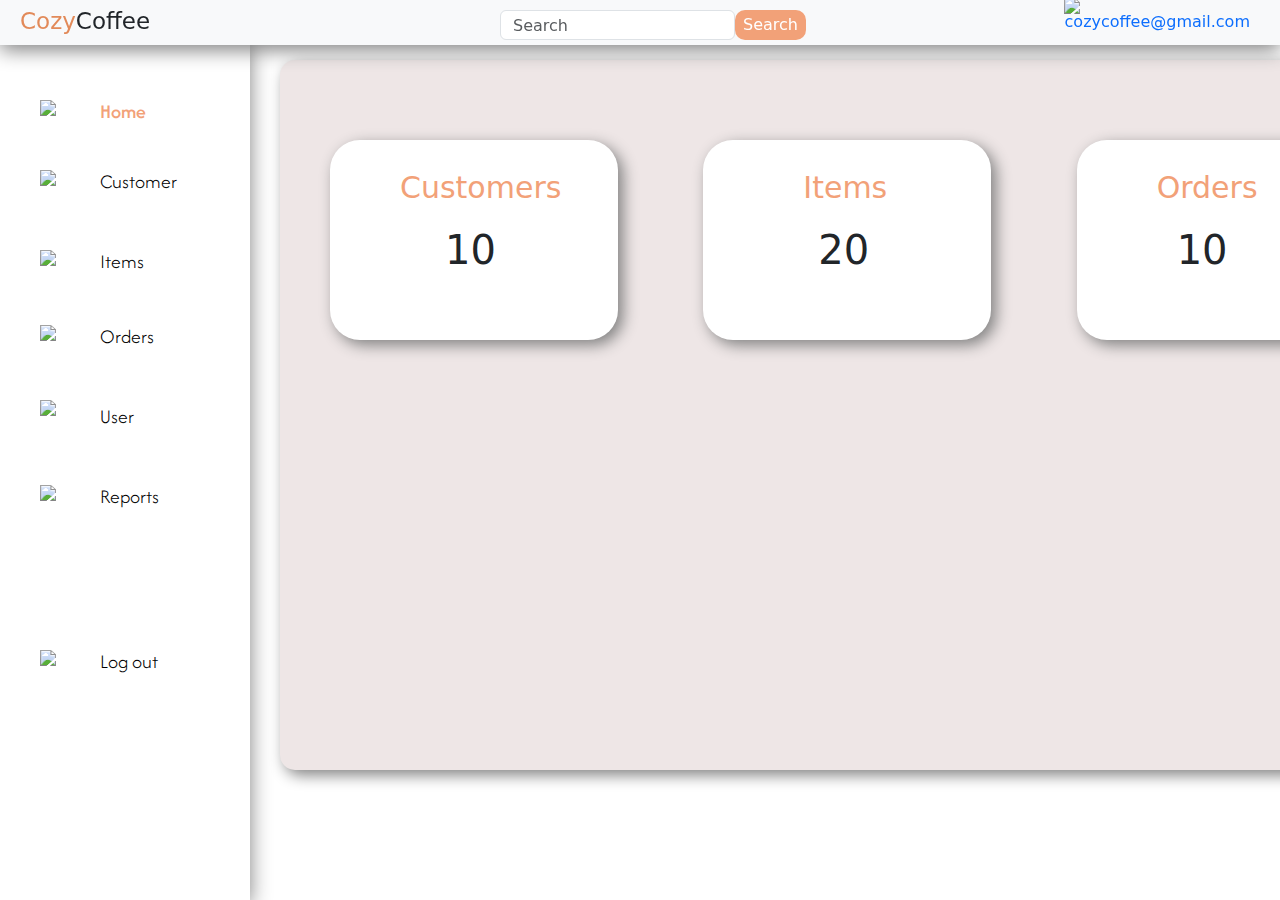
==== home/main.html @ 7238b590 "customer,home,login responsive changed" ====
<!DOCTYPE html>
<html lang="en">
<head>
    <meta charset="UTF-8">
    <title>Home Page</title>
    <link rel="stylesheet" href="home.css">
    <link rel="stylesheet" href="/assets/style/normalize.css">
    <link rel="preconnect" href="https://fonts.googleapis.com">
    <link rel="preconnect" href="https://fonts.gstatic.com" crossorigin>
    <link href="https://fonts.googleapis.com/css2?family=Afacad+Flux:wght@100..1000&display=swap" rel="stylesheet">
    <link href="https://cdn.jsdelivr.net/npm/bootstrap@5.3.3/dist/css/bootstrap.min.css" rel="stylesheet" integrity="sha384-QWTKZyjpPEjISv5WaRU9OFeRpok6YctnYmDr5pNlyT2bRjXh0JMhjY6hW+ALEwIH" crossorigin="anonymous">
</head>
<body>

<main>
    <section id="home_page">

     <section>
        <nav class="navbar navbar-expand-lg bg-body-tertiary" id="navigation">
            <h4 id="shop_name"><span id="first_word">Cozy</span><span id="second_word">Coffee</span></h4>
            <div class="container-fluid">
                <form class="d-flex" role="search">
                    <input class="form-control" type="search" placeholder="Search" aria-label="Search">
                    <button id="search_btn" type="submit">Search</button>
                </form>
            </div>
        </nav>

        <div>
           <img src="/assets/images/user_img.png" id="user_img">
            <a href="#">
               <span id="email">cozycoffee@gmail.com</span>
            </a>
        </div>
     </section>

        <aside id="sidebar">
           <div>
               <img src="/assets/images/home_icon.png" id="home_icon" class="icons">

               <a href="../home/main.html">
                   <h6 id="home_link">Home</h6>
               </a>

           </div>

            <div>
                <img src="/assets/images/customer_icon.png" id="customer_icon" class="icons">
                <a href="../customer/customer.html">
                <h6 id="customer_link" class="links">Customer</h6>
                </a>
            </div>

            <div>
                <img src="/assets/images/item_icon.png" id="item_icon" class="icons">
                <a href="../Item/item.html">
                <h6 id="item_link" class="links" >Items</h6>
                </a>
            </div>

            <div>
                <img src="/assets/images/order_icon.png" id="order_icon" class="icons">
                <a href="../order/order.html">
                <h6 id="order_link" class="links" >Orders</h6>
                </a>
            </div>

            <div>
                <img src="/assets/images/user_icon.png" id="user_icon" class="icons">
                <a href="../user/user.html">
                <h6 id="user_link" class="links" >User</h6>
                </a>
            </div>

            <div>
                <img src="/assets/images/report_icon.png" id="report_icon" class="icons">
                <a href="../reports/reports.html">
                <h6 id="report_link" class="links" >Reports</h6>
                </a>
            </div>

            <div>
                <img src="/assets/images/logout_icon.png" id="logout_icon" class="icons">

                <h6 id="logout_link" class="links" >Log out</h6>

            </div>
        </aside>

        <section id="home_content">
            <div class="grid">
                <div class="card-body" style="width: 18rem;" >
                    <h5 class="card-title" id="card1T1">Customers</h5>
                    <h6 class="card-subtitle" id="card1T2">10</h6>
                </div>

            <div class="card-body" style="width: 18rem;">
                <h5 class="card-title" id="card2T1">Items</h5>
                <h6 class="card-subtitle" id="card2T2">20</h6>
            </div>

            <div class="card-body" style="width: 18rem;">
                <h5 class="card-title" id="card3T1">Orders</h5>
                <h6 class="card-subtitle" id="card3T2">10</h6>
            </div>
            </div>
        </section>
    </section>
</main>
<script src="https://cdn.jsdelivr.net/npm/bootstrap@5.3.3/dist/js/bootstrap.bundle.min.js" integrity="sha384-YvpcrYf0tY3lHB60NNkmXc5s9fDVZLESaAA55NDzOxhy9GkcIdslK1eN7N6jIeHz" crossorigin="anonymous"></script>
</body>
</html>
---- home/home.css ----
body{
    overflow: hidden;
}

#navigation{
    background: white;
    height: 45px;
    width: 100vw;
    box-shadow: 0px 5px 20px grey;
    position: fixed;
    top: 0;
    z-index: 10;
}
#shop_name{
    width: fit-content;
    position: absolute;
    left: 20px;
    top: 8px;
    font-size: 23px;
}
#first_word{
    color: #e28a59;
}
.d-flex{
    position: absolute;
    left: 500px;
    top: 10px;
}
.form-control{
    width: 100px;
    height: 30px;
    border-radius: 10px;
    background: #f5f1f1;
    border-color: transparent;
}
#search_btn{
    background: #f2a178;
    color: white;
    border-color: transparent;
    width: 80px;
    border-radius: 10px;
}
#user_img{
    height: 50px;
    position: absolute;
    right: 200px;
    top: -2px;
    z-index: 12;
}
#email{
    position: absolute;
    right: 30px;
    top: 10px;
    z-index: 12;
}
#sidebar{
    background: white;
    color: white;
    width: 250px;
    height: 900px;
    box-shadow: 0px 5px 20px grey;
    position: absolute;
    /*top: 0;*/
    /*bottom: 0;*/
}
#home_content{
    width: 1170px;
    height: 710px;
    position: absolute;
    left: 280px;
    top: 60px;
    border-radius: 15px;
    box-shadow: 5px 5px 15px grey;
    background: #eee6e6;
}
.grid{
    display: grid;
    grid-template-columns: repeat(3,1fr);
}
.icons{
    position: absolute;
    left: 40px;
    height: 30px;
}
#home_icon{
    top: 100px;

}

#home_link{
    color: #f2a178;
    position: absolute;
    top: 100px;
    left: 100px;
    font-size: 20px;
    font-family: "Afacad Flux", sans-serif;
    font-optical-sizing: auto;
}
#customer_icon{
    top: 170px;

}
.links{
    color: black;
    position: absolute;
    font-size: 20px;
    font-family: "Afacad Flux", sans-serif;
    font-optical-sizing: auto;
    left: 100px;
    font-weight: 280;
}
#customer_link{
    top: 170px;
}
#item_icon{
    top: 250px;
}
#item_link{
    top: 250px;
}
#order_icon{
    top: 325px;
}
#order_link{
    top: 325px;
}
#user_icon{
    top: 400px;
    height: 35px;
}
#user_link{
    top: 405px;
}
#report_icon{
    top: 485px;
}
#report_link{
    top: 485px;
}
#logout_icon{
    top: 650px;
}
#logout_link{
    top: 650px;
}


.card-body{
    height: 200px;
    border-radius: 30px;
    box-shadow: 5px 5px 15px grey;
    background: white;
}
.card-title{
    font-size: 30px;
    position: relative;

}
#card1T1{
    left: 70px;
    top: 30px;
    color: #f2a178;
}
.card-subtitle{
    font-size: 40px;
    position: relative;
}
#card1T2 {
    left: 115px;
    top: 50px;
}

#card2T1{
    left: 100px;
    top: 30px;
    color: #f2a178;
}
#card2T2{
    left: 115px;
    top: 50px;
}
#card3T1{
    right: -80px;
    top: 30px;
    color: #f2a178;
}
#card3T2{
    right: -100px;
    top: 50px;
}
#home_content>div:first-child {
    margin-top: 80px;
    margin-left: 50px;
}
#home_content>div:nth-child(2){
    margin-top: 80px;
    margin-left: 40px;
}
#home_content>div:nth-child(3){
    margin-top: 80px;
    margin-left: 40px;
}
@media all and (max-width: 1440px) {

}
@media all and (max-width: 1024px) {
    #home_page{
        height: 801px;
        width: 1024px;
    }
    #navigation{
        width: 1024px;
    }
    .grid{
        grid-template-columns: repeat(1,1fr);
        align-items: center;
    }
    .grid>div:first-child{
        transform: translate(130px,-40px);
    }
    .grid>div:nth-child(2){
        transform: translate(130px,-20px);
    }
    .grid>div:nth-child(3){
        transform: translate(130px,10px);
    }
    .d-flex{
        left: 250px;
    }
    #home_content{
        width: 700px;
    }
}
@media all and (max-width: 768px) {
    #sidebar{
        height: 1500px;
    }

    #home_content{

    }
}
@media all and (max-width: 320px) {
    .d-flex{
        display: none;
    }
    #sidebar{
        display: none;
    }
    #home_icon{
        display: none;
    }
}
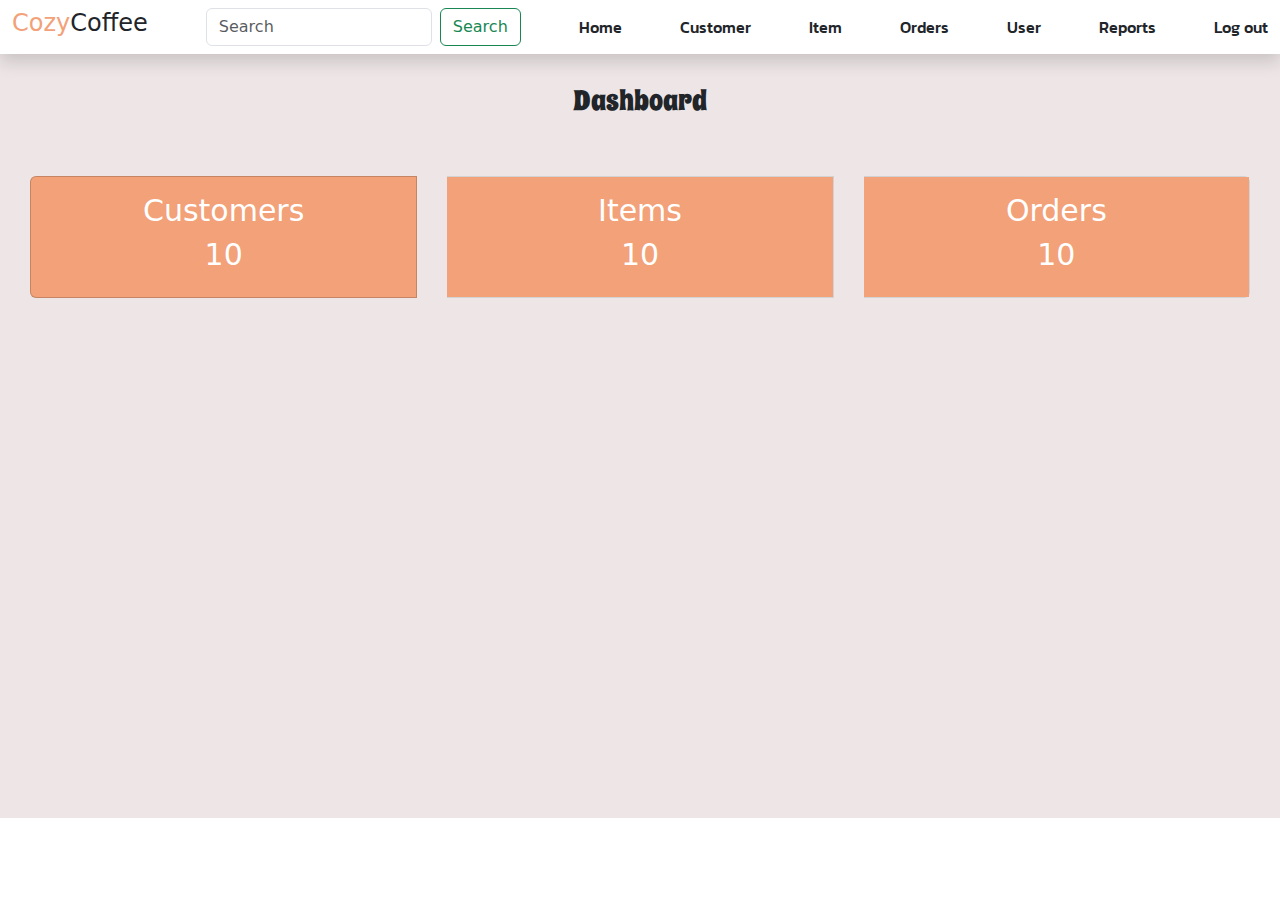
==== commit b3faeab0: "home page changed" ====
--- a/home/main.html
+++ b/home/main.html
@@ -8,105 +8,68 @@
     <link rel="preconnect" href="https://fonts.googleapis.com">
     <link rel="preconnect" href="https://fonts.gstatic.com" crossorigin>
     <link href="https://fonts.googleapis.com/css2?family=Afacad+Flux:wght@100..1000&display=swap" rel="stylesheet">
+    <link rel="preconnect" href="https://fonts.googleapis.com">
+    <link rel="preconnect" href="https://fonts.gstatic.com" crossorigin>
+    <link href="https://fonts.googleapis.com/css2?family=Kanit:ital,wght@0,100;0,200;0,300;0,400;0,500;0,600;0,700;0,800;0,900;1,100;1,200;1,300;1,400;1,500;1,600;1,700;1,800;1,900&display=swap" rel="stylesheet">
+    <link rel="preconnect" href="https://fonts.googleapis.com">
+    <link rel="preconnect" href="https://fonts.gstatic.com" crossorigin>
+    <link href="https://fonts.googleapis.com/css2?family=Kanit:ital,wght@0,100;0,200;0,300;0,400;0,500;0,600;0,700;0,800;0,900;1,100;1,200;1,300;1,400;1,500;1,600;1,700;1,800;1,900&family=Spicy+Rice&display=swap" rel="stylesheet">
     <link href="https://cdn.jsdelivr.net/npm/bootstrap@5.3.3/dist/css/bootstrap.min.css" rel="stylesheet" integrity="sha384-QWTKZyjpPEjISv5WaRU9OFeRpok6YctnYmDr5pNlyT2bRjXh0JMhjY6hW+ALEwIH" crossorigin="anonymous">
 </head>
 <body>
 
-<main>
-    <section id="home_page">
 
-     <section>
-        <nav class="navbar navbar-expand-lg bg-body-tertiary" id="navigation">
-            <h4 id="shop_name"><span id="first_word">Cozy</span><span id="second_word">Coffee</span></h4>
+    <section id="home_content">
+
+        <nav class="navbar shadow" style="background-color: white;">
             <div class="container-fluid">
+                <h4 id="shop_name"><span id="first_word">Cozy</span><span id="second_word">Coffee</span></h4>
                 <form class="d-flex" role="search">
-                    <input class="form-control" type="search" placeholder="Search" aria-label="Search">
-                    <button id="search_btn" type="submit">Search</button>
+                    <input class="form-control me-2" type="search" placeholder="Search" aria-label="Search">
+                    <button class="btn btn-outline-success" type="submit">Search</button>
                 </form>
+
+
+                <a class="nav-link" href="/home/main.html">Home</a>
+                <a class="nav-link" href="/customer/customer.html">Customer</a>
+                <a class="nav-link" href="/Items/item.html">Item</a>
+                <a class="nav-link" href="/order/order.html">Orders</a>
+                <a class="nav-link" href="/user/user.html">User</a>
+                <a class="nav-link" href="/reports/reports.html">Reports</a>
+                <a class="nav-link" href="">Log out</a>
+
             </div>
+
         </nav>
 
-        <div>
-           <img src="/assets/images/user_img.png" id="user_img">
-            <a href="#">
-               <span id="email">cozycoffee@gmail.com</span>
-            </a>
+        <h3 class="text-center" id="dashboard_heading">Dashboard</h3>
+
+        <div class="card-group">
+
+            <div class="card" style="background: #f2a178">
+                <div class="card-body">
+                    <h5 class="card-title text-center" style="color: white">Customers</h5>
+                    <h5 class="card-title text-center" style="color: white">10</h5>
+                </div>
+            </div>
+            <div class="card">
+
+                <div class="card-body" style="background: #f2a178">
+                    <h5 class="card-title text-center" style="color: white">Items</h5>
+                    <h5 class="card-title text-center" style="color: white">10</h5>
+                </div>
+            </div>
+            <div class="card">
+
+                <div class="card-body" style="background: #f2a178">
+                    <h5 class="card-title text-center" style="color: white">Orders</h5>
+                    <h5 class="card-title text-center" style="color: white">10</h5>
+                </div>
+            </div>
         </div>
-     </section>
 
-        <aside id="sidebar">
-           <div>
-               <img src="/assets/images/home_icon.png" id="home_icon" class="icons">
+    </section>
 
-               <a href="../home/main.html">
-                   <h6 id="home_link">Home</h6>
-               </a>
-
-           </div>
-
-            <div>
-                <img src="/assets/images/customer_icon.png" id="customer_icon" class="icons">
-                <a href="../customer/customer.html">
-                <h6 id="customer_link" class="links">Customer</h6>
-                </a>
-            </div>
-
-            <div>
-                <img src="/assets/images/item_icon.png" id="item_icon" class="icons">
-                <a href="../Item/item.html">
-                <h6 id="item_link" class="links" >Items</h6>
-                </a>
-            </div>
-
-            <div>
-                <img src="/assets/images/order_icon.png" id="order_icon" class="icons">
-                <a href="../order/order.html">
-                <h6 id="order_link" class="links" >Orders</h6>
-                </a>
-            </div>
-
-            <div>
-                <img src="/assets/images/user_icon.png" id="user_icon" class="icons">
-                <a href="../user/user.html">
-                <h6 id="user_link" class="links" >User</h6>
-                </a>
-            </div>
-
-            <div>
-                <img src="/assets/images/report_icon.png" id="report_icon" class="icons">
-                <a href="../reports/reports.html">
-                <h6 id="report_link" class="links" >Reports</h6>
-                </a>
-            </div>
-
-            <div>
-                <img src="/assets/images/logout_icon.png" id="logout_icon" class="icons">
-
-                <h6 id="logout_link" class="links" >Log out</h6>
-
-            </div>
-        </aside>
-
-        <section id="home_content">
-            <div class="grid">
-                <div class="card-body" style="width: 18rem;" >
-                    <h5 class="card-title" id="card1T1">Customers</h5>
-                    <h6 class="card-subtitle" id="card1T2">10</h6>
-                </div>
-
-            <div class="card-body" style="width: 18rem;">
-                <h5 class="card-title" id="card2T1">Items</h5>
-                <h6 class="card-subtitle" id="card2T2">20</h6>
-            </div>
-
-            <div class="card-body" style="width: 18rem;">
-                <h5 class="card-title" id="card3T1">Orders</h5>
-                <h6 class="card-subtitle" id="card3T2">10</h6>
-            </div>
-            </div>
-        </section>
-    </section>
-</main>
 <script src="https://cdn.jsdelivr.net/npm/bootstrap@5.3.3/dist/js/bootstrap.bundle.min.js" integrity="sha384-YvpcrYf0tY3lHB60NNkmXc5s9fDVZLESaAA55NDzOxhy9GkcIdslK1eN7N6jIeHz" crossorigin="anonymous"></script>
 </body>
 </html>--- a/home/home.css
+++ b/home/home.css
@@ -1,253 +1,37 @@
-body{
-    overflow: hidden;
+#first_word{
+    color: #f2a178;
 }
 
-#navigation{
-    background: white;
-    height: 45px;
-    width: 100vw;
-    box-shadow: 0px 5px 20px grey;
-    position: fixed;
-    top: 0;
-    z-index: 10;
+body {
+    overflow-x: hidden;
 }
-#shop_name{
-    width: fit-content;
-    position: absolute;
-    left: 20px;
-    top: 8px;
-    font-size: 23px;
+.navbar .nav-link:hover{
+    color: #f2a178;
 }
-#first_word{
-    color: #e28a59;
-}
-.d-flex{
-    position: absolute;
-    left: 500px;
-    top: 10px;
-}
-.form-control{
-    width: 100px;
-    height: 30px;
-    border-radius: 10px;
-    background: #f5f1f1;
-    border-color: transparent;
-}
-#search_btn{
-    background: #f2a178;
-    color: white;
-    border-color: transparent;
-    width: 80px;
-    border-radius: 10px;
-}
-#user_img{
-    height: 50px;
-    position: absolute;
-    right: 200px;
-    top: -2px;
-    z-index: 12;
-}
-#email{
-    position: absolute;
-    right: 30px;
-    top: 10px;
-    z-index: 12;
-}
-#sidebar{
-    background: white;
-    color: white;
-    width: 250px;
-    height: 900px;
-    box-shadow: 0px 5px 20px grey;
-    position: absolute;
-    /*top: 0;*/
-    /*bottom: 0;*/
+.navbar .nav-link{
+    font-family: "Kanit", sans-serif;
+    font-weight: 500;
+    font-style: normal;
 }
 #home_content{
-    width: 1170px;
-    height: 710px;
-    position: absolute;
-    left: 280px;
-    top: 60px;
-    border-radius: 15px;
-    box-shadow: 5px 5px 15px grey;
     background: #eee6e6;
 }
-.grid{
-    display: grid;
-    grid-template-columns: repeat(3,1fr);
+.card-group{
+    padding-top: 50px;
+    padding-bottom: 520px;
 }
-.icons{
-    position: absolute;
-    left: 40px;
-    height: 30px;
-}
-#home_icon{
-    top: 100px;
+.card{
+    margin-left: 30px;
+    margin-right: 30px;
 
 }
-
-#home_link{
-    color: #f2a178;
-    position: absolute;
-    top: 100px;
-    left: 100px;
-    font-size: 20px;
-    font-family: "Afacad Flux", sans-serif;
-    font-optical-sizing: auto;
-}
-#customer_icon{
-    top: 170px;
-
-}
-.links{
-    color: black;
-    position: absolute;
-    font-size: 20px;
-    font-family: "Afacad Flux", sans-serif;
-    font-optical-sizing: auto;
-    left: 100px;
-    font-weight: 280;
-}
-#customer_link{
-    top: 170px;
-}
-#item_icon{
-    top: 250px;
-}
-#item_link{
-    top: 250px;
-}
-#order_icon{
-    top: 325px;
-}
-#order_link{
-    top: 325px;
-}
-#user_icon{
-    top: 400px;
-    height: 35px;
-}
-#user_link{
-    top: 405px;
-}
-#report_icon{
-    top: 485px;
-}
-#report_link{
-    top: 485px;
-}
-#logout_icon{
-    top: 650px;
-}
-#logout_link{
-    top: 650px;
-}
-
-
-.card-body{
-    height: 200px;
-    border-radius: 30px;
-    box-shadow: 5px 5px 15px grey;
-    background: white;
+#dashboard_heading{
+    margin-top: 30px;
+    font-family: "Spicy Rice", serif;
+    font-weight: 400;
+    font-style: normal;
 }
 .card-title{
     font-size: 30px;
-    position: relative;
 
 }
-#card1T1{
-    left: 70px;
-    top: 30px;
-    color: #f2a178;
-}
-.card-subtitle{
-    font-size: 40px;
-    position: relative;
-}
-#card1T2 {
-    left: 115px;
-    top: 50px;
-}
-
-#card2T1{
-    left: 100px;
-    top: 30px;
-    color: #f2a178;
-}
-#card2T2{
-    left: 115px;
-    top: 50px;
-}
-#card3T1{
-    right: -80px;
-    top: 30px;
-    color: #f2a178;
-}
-#card3T2{
-    right: -100px;
-    top: 50px;
-}
-#home_content>div:first-child {
-    margin-top: 80px;
-    margin-left: 50px;
-}
-#home_content>div:nth-child(2){
-    margin-top: 80px;
-    margin-left: 40px;
-}
-#home_content>div:nth-child(3){
-    margin-top: 80px;
-    margin-left: 40px;
-}
-@media all and (max-width: 1440px) {
-
-}
-@media all and (max-width: 1024px) {
-    #home_page{
-        height: 801px;
-        width: 1024px;
-    }
-    #navigation{
-        width: 1024px;
-    }
-    .grid{
-        grid-template-columns: repeat(1,1fr);
-        align-items: center;
-    }
-    .grid>div:first-child{
-        transform: translate(130px,-40px);
-    }
-    .grid>div:nth-child(2){
-        transform: translate(130px,-20px);
-    }
-    .grid>div:nth-child(3){
-        transform: translate(130px,10px);
-    }
-    .d-flex{
-        left: 250px;
-    }
-    #home_content{
-        width: 700px;
-    }
-}
-@media all and (max-width: 768px) {
-    #sidebar{
-        height: 1500px;
-    }
-
-    #home_content{
-
-    }
-}
-@media all and (max-width: 320px) {
-    .d-flex{
-        display: none;
-    }
-    #sidebar{
-        display: none;
-    }
-    #home_icon{
-        display: none;
-    }
-}